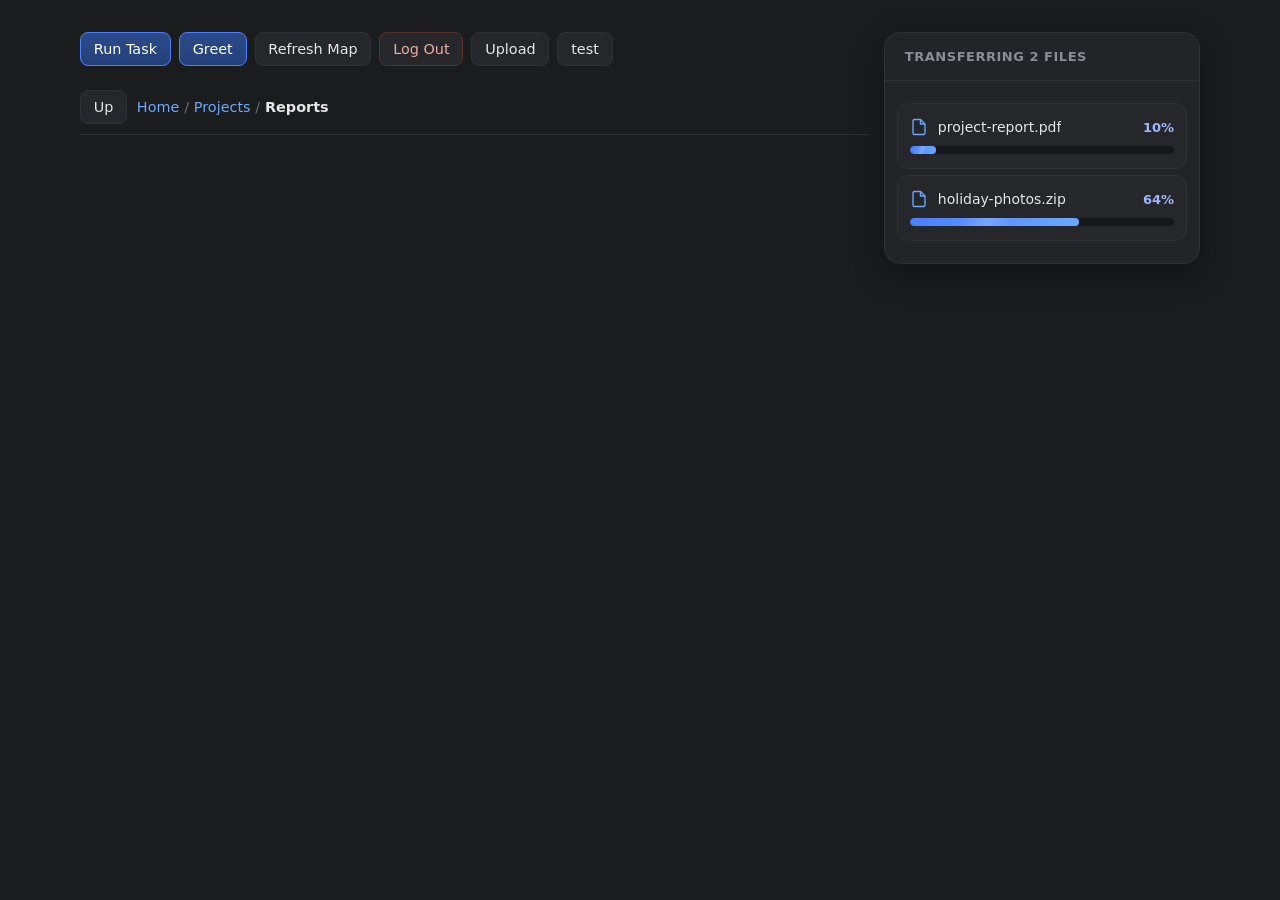
==== client/src-frontend/app.html @ 32faa7a7 "added gui and button allowing access to upload endpoint" ====
<!doctype html>
<html>
    <head>
        <title>My App</title>
        <link rel="stylesheet" href="style.css" />
    </head>
    <body>

    <section id="app-view">
      <div class="controls">
        <button id="run-btn">Run Task</button>
        <button id="greet-btn">Greet</button>
        <button id="refresh-btn">Refresh Map</button>
        <button id="logout-btn">Log Out</button>
        <button id="upload-btn">Upload</button>
        <button id="test-btn">test</button>
      </div>
      <div id="map-view">
        <div id="nav-bar">
          <button id="up-btn">Up</button>
          <div id="breadcrumb">
            <span class="crumb-link">Home</span>
            <span class="crumb-sep">/</span>
            <span class="crumb-link">Projects</span>
            <span class="crumb-sep">/</span>
            <span class="crumb-current">Reports</span>
          </div>
        </div>
        <div id="entry-list" class="entry-list"></div>
      </div>
      <pre id="output"></pre>
    </section>

    <section id="transfer-manager">
      <div class="transfer-header">Transferring 2 files</div>
      <div id="transfer-column">

        <div class="transfer-row">
          <div class="transfer-item">
            <span class="file-name">
              <svg class="file-icon" viewBox="0 0 24 24" fill="none" stroke="currentColor" stroke-width="1.8">
                <path d="M14 2H6a2 2 0 0 0-2 2v16a2 2 0 0 0 2 2h12a2 2 0 0 0 2-2V8z"/>
                <path d="M14 2v6h6"/>
              </svg>
              project-report.pdf
            </span>
            <span class="file-percent">10%</span>
          </div>
          <div class="transfer-progress-track">
            <div class="transfer-progress-bar" style="width: 10%;"></div>
          </div>
        </div>

        <div class="transfer-row">
          <div class="transfer-item">
            <span class="file-name">
              <svg class="file-icon" viewBox="0 0 24 24" fill="none" stroke="currentColor" stroke-width="1.8">
                <path d="M14 2H6a2 2 0 0 0-2 2v16a2 2 0 0 0 2 2h12a2 2 0 0 0 2-2V8z"/>
                <path d="M14 2v6h6"/>
              </svg>
              holiday-photos.zip
            </span>
            <span class="file-percent">64%</span>
          </div>
          <div class="transfer-progress-track">
            <div class="transfer-progress-bar" style="width: 64%;"></div>
          </div>
        </div>

      </div>
    </section>
        <script src="app.js"></script>
    </body>
</html>
---- client/src-frontend/style.css ----
:root {
    --bg: #1b1c1e;
    --panel: #232427;
    --panel-alt: #26272b;
    --panel-hover: #292a2e;
    --border: #303237;
    --border-hover: #3d4046;
    --text: #e6e6e8;
    --text-dim: #8a8d94;
    --text-faint: #6b6e75;
    --accent: #6aa8ff;
    --accent-dim: #4d7fff;
    --danger: #e05a52;
  }

  * {
    box-sizing: border-box;
  }

  body {
    background: var(--bg);
    display: flex;
    flex-direction: row;
    font-family: 'Segoe UI', system-ui, sans-serif;
    justify-content: center;
    margin: 2rem auto;
    padding: 0 1rem;
    gap: 15px;
    width: 90vw;
    color: var(--text);
  }

  #login-view {
    display: flex;
    flex-direction: column;
    gap: 0.5rem;
  }

  .error {
    color: var(--danger);
    min-height: 1.2rem;
    font-size: 0.9rem;
  }

  input, button {
    padding: 0.5rem 0.8rem;
    font-size: 0.9rem;
    border-radius: 8px;
    border: 1px solid var(--border);
    background: var(--panel-alt);
    color: var(--text);
    font-family: inherit;
    transition: border-color 0.2s ease, background 0.2s ease;
  }

  input::placeholder {
    color: var(--text-faint);
  }

  input:focus, button:focus-visible {
    outline: none;
    border-color: var(--accent-dim);
  }

  button {
    cursor: pointer;
    font-weight: 500;
  }

  button:hover {
    border-color: var(--border-hover);
    background: var(--panel-hover);
  }

  button:active {
    transform: scale(0.98);
  }

  button:disabled {
    opacity: 0.4;
    cursor: default;
  }

  button:disabled:hover {
    border-color: var(--border);
    background: var(--panel-alt);
  }

  #run-btn, #greet-btn {
    border-color: var(--accent-dim);
    background: linear-gradient(180deg, #2d4b8a, #23407a);
    color: #fff;
  }

  #run-btn:hover, #greet-btn:hover {
    border-color: var(--accent);
    background: linear-gradient(180deg, #35569c, #294883);
  }

  #logout-btn {
    border-color: #5a2f2c;
    color: #f0a9a4;
  }

  #logout-btn:hover {
    border-color: #7a3a35;
    background: #2e2523;
  }

  .controls {
    display: flex;
    gap: 0.5rem;
    margin-bottom: 1.5rem;
    flex-wrap: wrap;
  }

  #output {
    background: var(--panel-alt);
    border: 1px solid var(--border);
    padding: 0.9rem 1rem;
    border-radius: 10px;
    white-space: pre-wrap;
    word-break: break-word;
    min-height: 1rem;
    color: var(--danger);
    margin-top: 1rem;
    font-size: 0.85rem;
  }

  #output:empty {
    display: none;
  }

  #nav-bar {
    display: flex;
    align-items: center;
    gap: 0.6rem;
    margin-bottom: 0.8rem;
    padding-bottom: 0.6rem;
    border-bottom: 1px solid var(--border);
  }

  #up-btn:disabled {
    opacity: 0.4;
    cursor: default;
  }

  #breadcrumb {
    display: flex;
    align-items: center;
    gap: 0.3rem;
    font-size: 0.9rem;
    flex-wrap: wrap;
    overflow-wrap: anywhere;
  }

  .crumb-link {
    color: var(--accent);
    cursor: pointer;
  }

  .crumb-link:hover {
    text-decoration: underline;
  }

  .crumb-current {
    font-weight: 600;
    color: var(--text);
  }

  .crumb-sep {
    color: var(--text-faint);
  }

  .entry-list {
    display: flex;
    flex-direction: column;
    gap: 0.4rem;
  }

  .entry-card {
    display: flex;
    justify-content: space-between;
    align-items: center;
    border: 1px solid var(--border);
    border-radius: 10px;
    padding: 0.7rem 0.9rem;
    background: var(--panel-alt);
    transition: border-color 0.2s ease, background 0.2s ease;
  }

  .folder-row {
    cursor: pointer;
  }

  .folder-row:hover {
    background: var(--panel-hover);
    border-color: var(--accent-dim);
  }

  .entry-title {
    font-weight: 600;
    font-size: 0.95rem;
    color: var(--text);
    display: flex;
    align-items: center;
    gap: 0.5rem;
  }

  .entry-title::before {
    content: "";
    width: 8px;
    height: 8px;
    border-radius: 2px;
    background: var(--text-faint);
    flex-shrink: 0;
  }

  .folder-row .entry-title::before {
    background: var(--accent-dim);
  }

  .entry-meta {
    font-size: 0.8rem;
    color: var(--text-dim);
    margin-top: 0.2rem;
  }

  .empty {
    color: var(--text-faint);
    font-size: 0.85rem;
    font-style: italic;
    margin: 0;
  }

  #app-view {
    width: 100%;
  }

  #transfer-manager {
    background-color: var(--panel);
    width: 40%;
    max-width: 450px;
    border-radius: 16px;
    border: 1px solid var(--border);
    box-shadow: 0 10px 30px rgba(0,0,0,0.35);
    overflow: hidden;
  }

  #transfer-manager .transfer-header {
    padding: 16px 20px;
    font-size: 13px;
    font-weight: 600;
    letter-spacing: 0.04em;
    text-transform: uppercase;
    color: var(--text-dim);
    border-bottom: 1px solid var(--border);
  }

  #transfer-column {
    margin: 8px 0;
    padding: 8px 12px;
  }

  .transfer-row {
    display: flex;
    flex-direction: column;
    gap: 10px;
    padding: 14px 12px;
    margin: 6px 0;
    border-radius: 12px;
    border: 1px solid var(--border);
    background: var(--panel-alt);
    transition: border-color 0.2s ease, background 0.2s ease;
  }

  .transfer-row:hover {
    border-color: var(--border-hover);
    background: var(--panel-hover);
  }

  .transfer-item {
    display: flex;
    align-items: center;
    justify-content: space-between;
    font-size: 14px;
    color: var(--text);
  }

  .transfer-item .file-name {
    display: flex;
    align-items: center;
    gap: 10px;
    font-weight: 500;
    overflow: hidden;
    text-overflow: ellipsis;
    white-space: nowrap;
  }

  .transfer-item .file-icon {
    width: 18px;
    height: 18px;
    flex-shrink: 0;
    color: var(--accent);
  }

  .transfer-item .file-percent {
    font-variant-numeric: tabular-nums;
    font-weight: 600;
    color: #9fb6ff;
    font-size: 13px;
  }

  .transfer-progress-track {
    position: relative;
    width: 100%;
    height: 8px;
    border-radius: 999px;
    background: #16171a;
    overflow: hidden;
  }

  .transfer-progress-bar {
    position: relative;
    height: 100%;
    border-radius: 999px;
    background: linear-gradient(90deg, var(--accent-dim), var(--accent));
    transition: width 0.4s ease;
  }

  .transfer-progress-bar::after {
    content: "";
    position: absolute;
    inset: 0;
    background: linear-gradient(
      110deg,
      transparent 30%,
      rgba(255,255,255,0.18) 45%,
      transparent 60%
    );
    animation: shimmer 1.8s infinite;
  }

  @keyframes shimmer {
    0%   { transform: translateX(-100%); }
    100% { transform: translateX(120%); }
  }
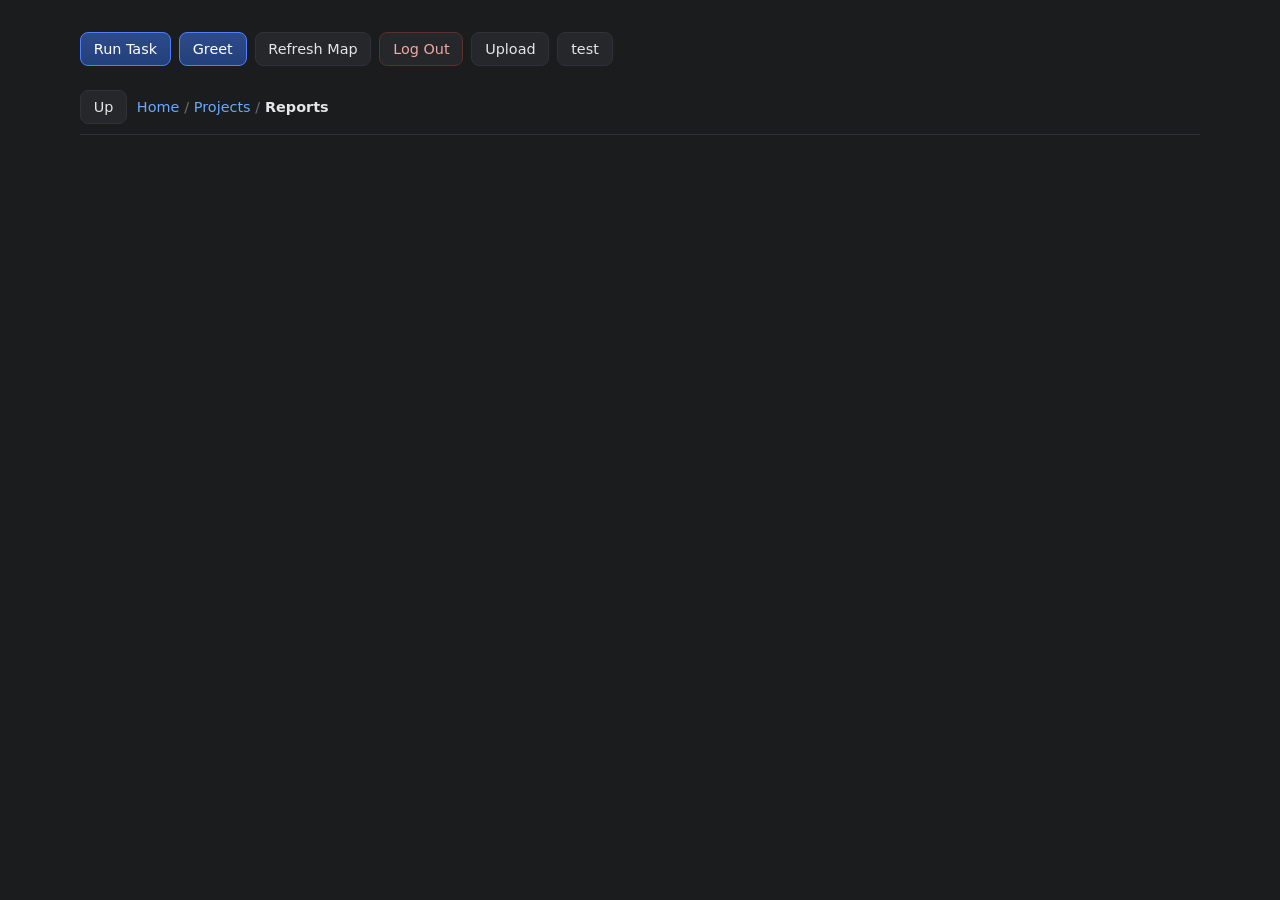
==== commit 3aa750e0: "added delete buton connected to endpoint for each file" ====
--- a/client/src-frontend/app.html
+++ b/client/src-frontend/app.html
@@ -31,42 +31,9 @@
       <pre id="output"></pre>
     </section>
 
-    <section id="transfer-manager">
-      <div class="transfer-header">Transferring 2 files</div>
+    <section id="transfer-manager" style="display: none;">
+      <div class="transfer-header">Transfers</div>
       <div id="transfer-column">
-
-        <div class="transfer-row">
-          <div class="transfer-item">
-            <span class="file-name">
-              <svg class="file-icon" viewBox="0 0 24 24" fill="none" stroke="currentColor" stroke-width="1.8">
-                <path d="M14 2H6a2 2 0 0 0-2 2v16a2 2 0 0 0 2 2h12a2 2 0 0 0 2-2V8z"/>
-                <path d="M14 2v6h6"/>
-              </svg>
-              project-report.pdf
-            </span>
-            <span class="file-percent">10%</span>
-          </div>
-          <div class="transfer-progress-track">
-            <div class="transfer-progress-bar" style="width: 10%;"></div>
-          </div>
-        </div>
-
-        <div class="transfer-row">
-          <div class="transfer-item">
-            <span class="file-name">
-              <svg class="file-icon" viewBox="0 0 24 24" fill="none" stroke="currentColor" stroke-width="1.8">
-                <path d="M14 2H6a2 2 0 0 0-2 2v16a2 2 0 0 0 2 2h12a2 2 0 0 0 2-2V8z"/>
-                <path d="M14 2v6h6"/>
-              </svg>
-              holiday-photos.zip
-            </span>
-            <span class="file-percent">64%</span>
-          </div>
-          <div class="transfer-progress-track">
-            <div class="transfer-progress-bar" style="width: 64%;"></div>
-          </div>
-        </div>
-
       </div>
     </section>
         <script src="app.js"></script>
--- a/client/src-frontend/style.css
+++ b/client/src-frontend/style.css
@@ -1,347 +1,352 @@
-  :root {
-    --bg: #1b1c1e;
-    --panel: #232427;
-    --panel-alt: #26272b;
-    --panel-hover: #292a2e;
-    --border: #303237;
-    --border-hover: #3d4046;
-    --text: #e6e6e8;
-    --text-dim: #8a8d94;
-    --text-faint: #6b6e75;
-    --accent: #6aa8ff;
-    --accent-dim: #4d7fff;
-    --danger: #e05a52;
-  }
-
-  * {
-    box-sizing: border-box;
-  }
-
-  body {
-    background: var(--bg);
-    display: flex;
-    flex-direction: row;
-    font-family: 'Segoe UI', system-ui, sans-serif;
-    justify-content: center;
-    margin: 2rem auto;
-    padding: 0 1rem;
-    gap: 15px;
-    width: 90vw;
-    color: var(--text);
-  }
-
-  #login-view {
-    display: flex;
-    flex-direction: column;
-    gap: 0.5rem;
-  }
-
-  .error {
-    color: var(--danger);
-    min-height: 1.2rem;
-    font-size: 0.9rem;
-  }
-
-  input, button {
-    padding: 0.5rem 0.8rem;
-    font-size: 0.9rem;
-    border-radius: 8px;
-    border: 1px solid var(--border);
-    background: var(--panel-alt);
-    color: var(--text);
-    font-family: inherit;
-    transition: border-color 0.2s ease, background 0.2s ease;
-  }
-
-  input::placeholder {
-    color: var(--text-faint);
-  }
-
-  input:focus, button:focus-visible {
-    outline: none;
-    border-color: var(--accent-dim);
-  }
-
-  button {
-    cursor: pointer;
-    font-weight: 500;
-  }
-
-  button:hover {
-    border-color: var(--border-hover);
-    background: var(--panel-hover);
-  }
-
-  button:active {
-    transform: scale(0.98);
-  }
-
-  button:disabled {
-    opacity: 0.4;
-    cursor: default;
-  }
-
-  button:disabled:hover {
-    border-color: var(--border);
-    background: var(--panel-alt);
-  }
-
-  #run-btn, #greet-btn {
-    border-color: var(--accent-dim);
-    background: linear-gradient(180deg, #2d4b8a, #23407a);
-    color: #fff;
-  }
-
-  #run-btn:hover, #greet-btn:hover {
-    border-color: var(--accent);
-    background: linear-gradient(180deg, #35569c, #294883);
-  }
-
-  #logout-btn {
-    border-color: #5a2f2c;
-    color: #f0a9a4;
-  }
-
-  #logout-btn:hover {
-    border-color: #7a3a35;
-    background: #2e2523;
-  }
-
-  .controls {
-    display: flex;
-    gap: 0.5rem;
-    margin-bottom: 1.5rem;
-    flex-wrap: wrap;
-  }
-
-  #output {
-    background: var(--panel-alt);
-    border: 1px solid var(--border);
-    padding: 0.9rem 1rem;
-    border-radius: 10px;
-    white-space: pre-wrap;
-    word-break: break-word;
-    min-height: 1rem;
-    color: var(--danger);
-    margin-top: 1rem;
-    font-size: 0.85rem;
-  }
-
-  #output:empty {
-    display: none;
-  }
-
-  #nav-bar {
-    display: flex;
-    align-items: center;
-    gap: 0.6rem;
-    margin-bottom: 0.8rem;
-    padding-bottom: 0.6rem;
-    border-bottom: 1px solid var(--border);
-  }
-
-  #up-btn:disabled {
-    opacity: 0.4;
-    cursor: default;
-  }
-
-  #breadcrumb {
-    display: flex;
-    align-items: center;
-    gap: 0.3rem;
-    font-size: 0.9rem;
-    flex-wrap: wrap;
-    overflow-wrap: anywhere;
-  }
-
-  .crumb-link {
-    color: var(--accent);
-    cursor: pointer;
-  }
-
-  .crumb-link:hover {
-    text-decoration: underline;
-  }
-
-  .crumb-current {
-    font-weight: 600;
-    color: var(--text);
-  }
-
-  .crumb-sep {
-    color: var(--text-faint);
-  }
-
-  .entry-list {
-    display: flex;
-    flex-direction: column;
-    gap: 0.4rem;
-  }
-
-  .entry-card {
-    display: flex;
-    justify-content: space-between;
-    align-items: center;
-    border: 1px solid var(--border);
-    border-radius: 10px;
-    padding: 0.7rem 0.9rem;
-    background: var(--panel-alt);
-    transition: border-color 0.2s ease, background 0.2s ease;
-  }
-
-  .folder-row {
-    cursor: pointer;
-  }
-
-  .folder-row:hover {
-    background: var(--panel-hover);
-    border-color: var(--accent-dim);
-  }
-
-  .entry-title {
-    font-weight: 600;
-    font-size: 0.95rem;
-    color: var(--text);
-    display: flex;
-    align-items: center;
-    gap: 0.5rem;
-  }
-
-  .entry-title::before {
-    content: "";
-    width: 8px;
-    height: 8px;
-    border-radius: 2px;
-    background: var(--text-faint);
-    flex-shrink: 0;
-  }
-
-  .folder-row .entry-title::before {
-    background: var(--accent-dim);
-  }
-
-  .entry-meta {
-    font-size: 0.8rem;
-    color: var(--text-dim);
-    margin-top: 0.2rem;
-  }
-
-  .empty {
-    color: var(--text-faint);
-    font-size: 0.85rem;
-    font-style: italic;
-    margin: 0;
-  }
-
-  #app-view {
-    width: 100%;
-  }
-
-  #transfer-manager {
-    background-color: var(--panel);
-    width: 40%;
-    max-width: 450px;
-    border-radius: 16px;
-    border: 1px solid var(--border);
-    box-shadow: 0 10px 30px rgba(0,0,0,0.35);
-    overflow: hidden;
-  }
-
-  #transfer-manager .transfer-header {
-    padding: 16px 20px;
-    font-size: 13px;
-    font-weight: 600;
-    letter-spacing: 0.04em;
-    text-transform: uppercase;
-    color: var(--text-dim);
-    border-bottom: 1px solid var(--border);
-  }
-
-  #transfer-column {
-    margin: 8px 0;
-    padding: 8px 12px;
-  }
-
-  .transfer-row {
-    display: flex;
-    flex-direction: column;
-    gap: 10px;
-    padding: 14px 12px;
-    margin: 6px 0;
-    border-radius: 12px;
-    border: 1px solid var(--border);
-    background: var(--panel-alt);
-    transition: border-color 0.2s ease, background 0.2s ease;
-  }
-
-  .transfer-row:hover {
-    border-color: var(--border-hover);
-    background: var(--panel-hover);
-  }
-
-  .transfer-item {
-    display: flex;
-    align-items: center;
-    justify-content: space-between;
-    font-size: 14px;
-    color: var(--text);
-  }
-
-  .transfer-item .file-name {
-    display: flex;
-    align-items: center;
-    gap: 10px;
-    font-weight: 500;
-    overflow: hidden;
-    text-overflow: ellipsis;
-    white-space: nowrap;
-  }
-
-  .transfer-item .file-icon {
-    width: 18px;
-    height: 18px;
-    flex-shrink: 0;
-    color: var(--accent);
-  }
-
-  .transfer-item .file-percent {
-    font-variant-numeric: tabular-nums;
-    font-weight: 600;
-    color: #9fb6ff;
-    font-size: 13px;
-  }
-
-  .transfer-progress-track {
-    position: relative;
-    width: 100%;
-    height: 8px;
-    border-radius: 999px;
-    background: #16171a;
-    overflow: hidden;
-  }
-
-  .transfer-progress-bar {
-    position: relative;
-    height: 100%;
-    border-radius: 999px;
-    background: linear-gradient(90deg, var(--accent-dim), var(--accent));
-    transition: width 0.4s ease;
-  }
-
-  .transfer-progress-bar::after {
-    content: "";
-    position: absolute;
-    inset: 0;
-    background: linear-gradient(
-      110deg,
-      transparent 30%,
-      rgba(255,255,255,0.18) 45%,
-      transparent 60%
-    );
-    animation: shimmer 1.8s infinite;
-  }
-
-  @keyframes shimmer {
-    0%   { transform: translateX(-100%); }
-    100% { transform: translateX(120%); }
-  }
+:root {
+--bg: #1b1c1e;
+--panel: #232427;
+--panel-alt: #26272b;
+--panel-hover: #292a2e;
+--border: #303237;
+--border-hover: #3d4046;
+--text: #e6e6e8;
+--text-dim: #8a8d94;
+--text-faint: #6b6e75;
+--accent: #6aa8ff;
+--accent-dim: #4d7fff;
+--danger: #e05a52;
+}
+
+* {
+box-sizing: border-box;
+}
+
+body {
+background: var(--bg);
+display: flex;
+flex-direction: row;
+font-family: 'Segoe UI', system-ui, sans-serif;
+justify-content: center;
+margin: 2rem auto;
+padding: 0 1rem;
+gap: 15px;
+width: 90vw;
+color: var(--text);
+}
+
+#login-view {
+display: flex;
+flex-direction: column;
+gap: 0.5rem;
+}
+
+.error {
+color: var(--danger);
+min-height: 1.2rem;
+font-size: 0.9rem;
+}
+
+input, button {
+padding: 0.5rem 0.8rem;
+font-size: 0.9rem;
+border-radius: 8px;
+border: 1px solid var(--border);
+background: var(--panel-alt);
+color: var(--text);
+font-family: inherit;
+transition: border-color 0.2s ease, background 0.2s ease;
+}
+
+input::placeholder {
+color: var(--text-faint);
+}
+
+input:focus, button:focus-visible {
+outline: none;
+border-color: var(--accent-dim);
+}
+
+button {
+cursor: pointer;
+font-weight: 500;
+}
+
+button:hover {
+border-color: var(--border-hover);
+background: var(--panel-hover);
+}
+
+button:active {
+transform: scale(0.98);
+}
+
+button:disabled {
+opacity: 0.4;
+cursor: default;
+}
+
+button:disabled:hover {
+border-color: var(--border);
+background: var(--panel-alt);
+}
+
+#run-btn, #greet-btn {
+border-color: var(--accent-dim);
+background: linear-gradient(180deg, #2d4b8a, #23407a);
+color: #fff;
+}
+
+#run-btn:hover, #greet-btn:hover {
+border-color: var(--accent);
+background: linear-gradient(180deg, #35569c, #294883);
+}
+
+#logout-btn {
+border-color: #5a2f2c;
+color: #f0a9a4;
+}
+
+#logout-btn:hover {
+border-color: #7a3a35;
+background: #2e2523;
+}
+
+.controls {
+display: flex;
+gap: 0.5rem;
+margin-bottom: 1.5rem;
+flex-wrap: wrap;
+}
+
+#output {
+background: var(--panel-alt);
+border: 1px solid var(--border);
+padding: 0.9rem 1rem;
+border-radius: 10px;
+white-space: pre-wrap;
+word-break: break-word;
+min-height: 1rem;
+color: var(--danger);
+margin-top: 1rem;
+font-size: 0.85rem;
+}
+
+#output:empty {
+display: none;
+}
+
+#nav-bar {
+display: flex;
+align-items: center;
+gap: 0.6rem;
+margin-bottom: 0.8rem;
+padding-bottom: 0.6rem;
+border-bottom: 1px solid var(--border);
+}
+
+#up-btn:disabled {
+opacity: 0.4;
+cursor: default;
+}
+
+#breadcrumb {
+display: flex;
+align-items: center;
+gap: 0.3rem;
+font-size: 0.9rem;
+flex-wrap: wrap;
+overflow-wrap: anywhere;
+}
+
+.crumb-link {
+color: var(--accent);
+cursor: pointer;
+}
+
+.crumb-link:hover {
+text-decoration: underline;
+}
+
+.crumb-current {
+font-weight: 600;
+color: var(--text);
+}
+
+.crumb-sep {
+color: var(--text-faint);
+}
+
+.entry-list {
+display: flex;
+flex-direction: column;
+gap: 0.4rem;
+}
+
+.entry-card {
+display: flex;
+justify-content: space-between;
+align-items: center;
+border: 1px solid var(--border);
+border-radius: 10px;
+padding: 0.7rem 0.9rem;
+background: var(--panel-alt);
+transition: border-color 0.2s ease, background 0.2s ease;
+}
+
+.folder-row {
+cursor: pointer;
+}
+
+.folder-row:hover {
+background: var(--panel-hover);
+border-color: var(--accent-dim);
+}
+
+.entry-title {
+font-weight: 600;
+font-size: 0.95rem;
+color: var(--text);
+display: flex;
+align-items: center;
+gap: 0.5rem;
+}
+
+.entry-title::before {
+content: "";
+width: 8px;
+height: 8px;
+border-radius: 2px;
+background: var(--text-faint);
+flex-shrink: 0;
+}
+
+.folder-row .entry-title::before {
+background: var(--accent-dim);
+}
+
+.entry-meta {
+font-size: 0.8rem;
+color: var(--text-dim);
+margin-top: 0.2rem;
+}
+
+.empty {
+color: var(--text-faint);
+font-size: 0.85rem;
+font-style: italic;
+margin: 0;
+}
+
+#app-view {
+width: 100%;
+}
+
+#transfer-manager {
+background-color: var(--panel);
+width: 40%;
+max-width: 450px;
+border-radius: 16px;
+border: 1px solid var(--border);
+box-shadow: 0 10px 30px rgba(0,0,0,0.35);
+overflow: hidden;
+}
+
+#transfer-manager .transfer-header {
+padding: 16px 20px;
+font-size: 13px;
+font-weight: 600;
+letter-spacing: 0.04em;
+text-transform: uppercase;
+color: var(--text-dim);
+border-bottom: 1px solid var(--border);
+}
+
+#transfer-column {
+margin: 8px 0;
+padding: 8px 12px;
+}
+
+.transfer-row {
+display: flex;
+flex-direction: column;
+gap: 10px;
+padding: 14px 12px;
+margin: 6px 0;
+border-radius: 12px;
+border: 1px solid var(--border);
+background: var(--panel-alt);
+transition: border-color 0.2s ease, background 0.2s ease;
+}
+
+.transfer-row:hover {
+border-color: var(--border-hover);
+background: var(--panel-hover);
+}
+
+.transfer-item {
+display: flex;
+align-items: center;
+justify-content: space-between;
+font-size: 14px;
+color: var(--text);
+}
+
+.transfer-item .file-name {
+display: flex;
+align-items: center;
+gap: 10px;
+font-weight: 500;
+overflow: hidden;
+text-overflow: ellipsis;
+white-space: nowrap;
+}
+
+.transfer-item .file-icon {
+width: 18px;
+height: 18px;
+flex-shrink: 0;
+color: var(--accent);
+}
+
+.transfer-item .file-percent {
+font-variant-numeric: tabular-nums;
+font-weight: 600;
+color: #9fb6ff;
+font-size: 13px;
+}
+
+.transfer-progress-track {
+position: relative;
+width: 100%;
+height: 8px;
+border-radius: 999px;
+background: #16171a;
+overflow: hidden;
+}
+
+.transfer-progress-bar {
+position: relative;
+height: 100%;
+border-radius: 999px;
+background: linear-gradient(90deg, var(--accent-dim), var(--accent));
+transition: width 0.4s ease;
+}
+
+.transfer-progress-bar::after {
+content: "";
+position: absolute;
+inset: 0;
+background: linear-gradient(
+    110deg,
+    transparent 30%,
+    rgba(255,255,255,0.18) 45%,
+    transparent 60%
+);
+animation: shimmer 1.8s infinite;
+}
+
+@keyframes shimmer {
+0%   { transform: translateX(-100%); }
+100% { transform: translateX(120%); }
+}
+
+.delete-btn {
+    margin: -0.5rem;
+    padding: 0.5rem;
+}
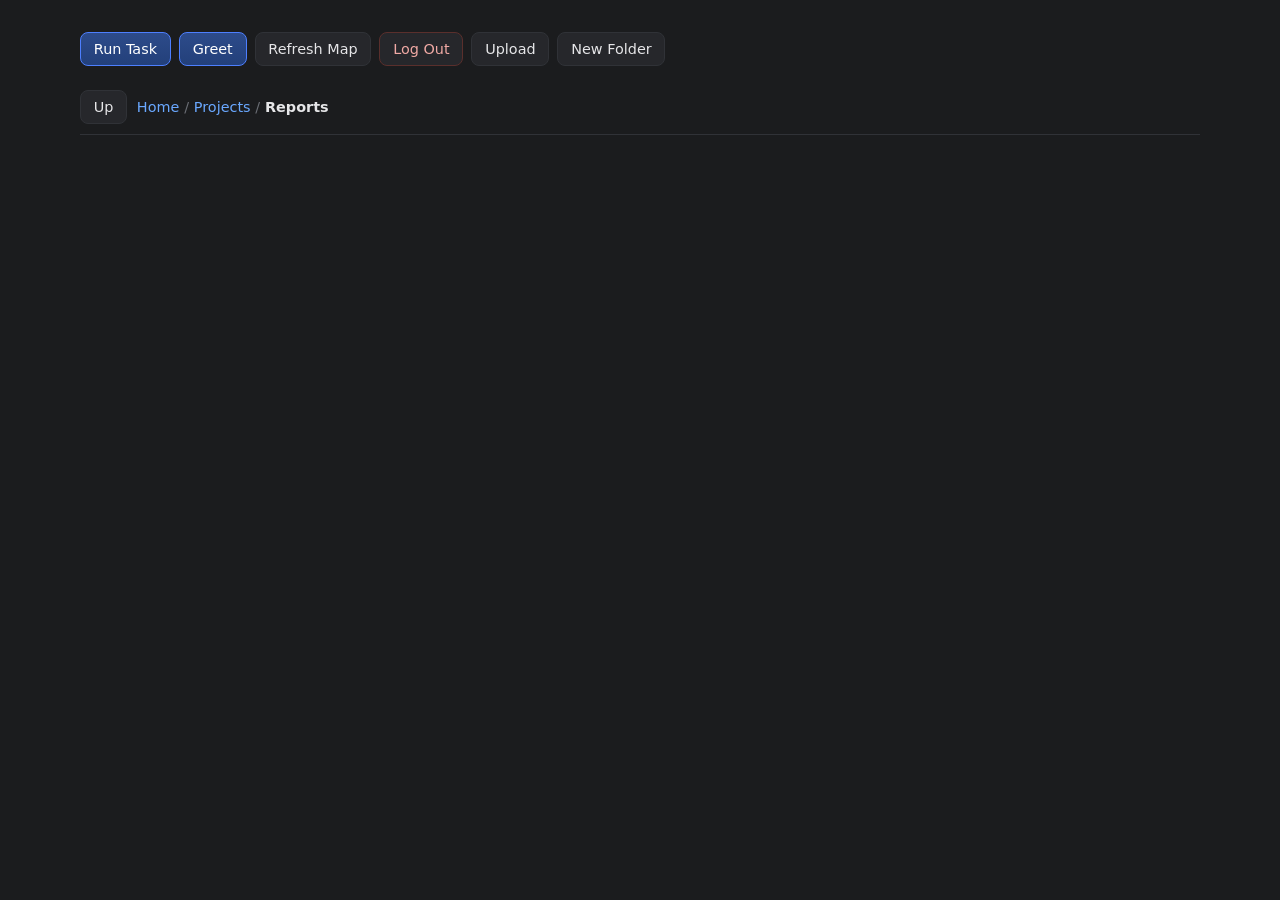
==== commit bf6f6fba: "added create_folder endpoint and gui implementation and reinit gui implementation" ====
--- a/client/src-frontend/app.html
+++ b/client/src-frontend/app.html
@@ -13,7 +13,7 @@
         <button id="refresh-btn">Refresh Map</button>
         <button id="logout-btn">Log Out</button>
         <button id="upload-btn">Upload</button>
-        <button id="test-btn">test</button>
+        <button id="new-folder-btn">New Folder</button>
       </div>
       <div id="map-view">
         <div id="nav-bar">
--- a/client/src-frontend/style.css
+++ b/client/src-frontend/style.css
@@ -350,3 +350,66 @@
     margin: -0.5rem;
     padding: 0.5rem;
 }
+
+.transfer-row.transfer-error {
+    border-color: var(--danger);
+    background: rgba(224, 90, 82, 0.08);
+}
+
+.transfer-row.transfer-error .transfer-progress-bar {
+    background: var(--danger);
+    animation: none;
+}
+
+.transfer-row.transfer-error .transfer-progress-bar::after {
+    display: none;
+}
+
+.transfer-row.transfer-success .transfer-progress-bar {
+    animation: none;
+}
+
+.transfer-error-msg {
+    font-size: 12px;
+    color: var(--danger);
+}
+
+.retry-btn {
+    align-self: flex-start;
+    padding: 0.4rem 0.8rem;
+    font-size: 12px;
+    border-color: var(--danger);
+    color: #f0a9a4;
+}
+
+.retry-btn:hover {
+    background: #2e2523;
+    border-color: #7a3a35;
+}
+
+.new-folder-row {
+    padding: 0.5rem 0.9rem;
+}
+
+.new-folder-input {
+    width: 100%;
+    background: transparent;
+    border: none;
+    border-bottom: 1px solid var(--accent-dim);
+    border-radius: 0;
+    padding: 0.2rem 0;
+    font-size: 0.95rem;
+    font-weight: 600;
+    color: var(--text);
+}
+
+.new-folder-input:focus {
+    outline: none;
+}
+
+.new-folder-error {
+    color: var(--danger);
+    font-size: 0.78rem;
+    margin-top: 0.2rem;
+    min-height: 1rem;
+}
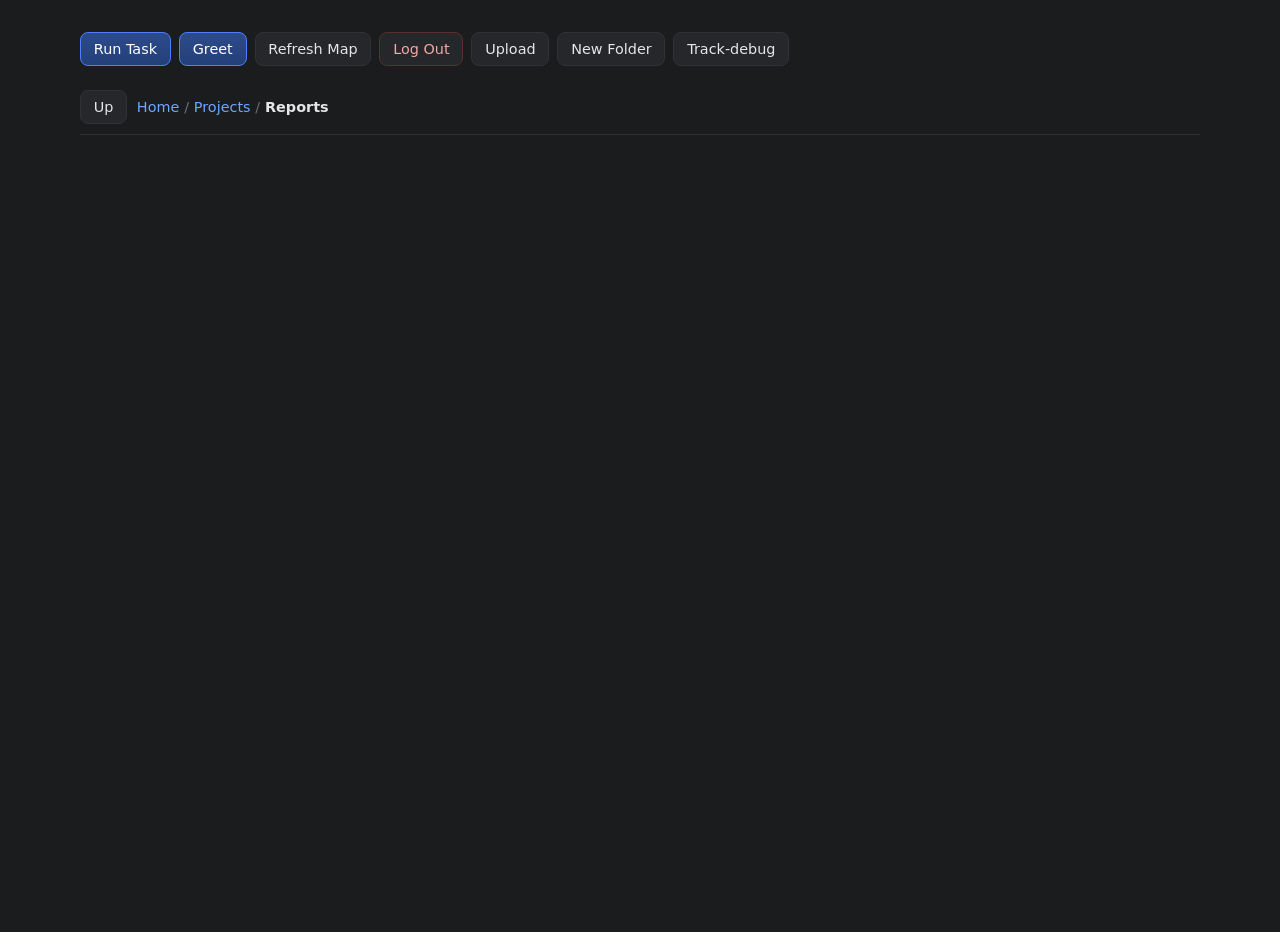
==== commit f436f222: "added map tracker endpoint, not implemented in ui. Only one upload and one download active at a time" ====
--- a/client/src-frontend/app.html
+++ b/client/src-frontend/app.html
@@ -14,6 +14,7 @@
         <button id="logout-btn">Log Out</button>
         <button id="upload-btn">Upload</button>
         <button id="new-folder-btn">New Folder</button>
+        <button id="tracker-btn">Track-debug</button>
       </div>
       <div id="map-view">
         <div id="nav-bar">
--- a/client/src-frontend/style.css
+++ b/client/src-frontend/style.css
@@ -1,349 +1,386 @@
 :root {
---bg: #1b1c1e;
---panel: #232427;
---panel-alt: #26272b;
---panel-hover: #292a2e;
---border: #303237;
---border-hover: #3d4046;
---text: #e6e6e8;
---text-dim: #8a8d94;
---text-faint: #6b6e75;
---accent: #6aa8ff;
---accent-dim: #4d7fff;
---danger: #e05a52;
+    --bg: #1b1c1e;
+    --panel: #232427;
+    --panel-alt: #26272b;
+    --panel-hover: #292a2e;
+    --border: #303237;
+    --border-hover: #3d4046;
+    --text: #e6e6e8;
+    --text-dim: #8a8d94;
+    --text-faint: #6b6e75;
+    --accent: #6aa8ff;
+    --accent-dim: #4d7fff;
+    --danger: #e05a52;
 }
 
 * {
-box-sizing: border-box;
+    box-sizing: border-box;
+}
+
+html {
+    overflow: hidden;
+    height: 100%;
 }
 
 body {
-background: var(--bg);
-display: flex;
-flex-direction: row;
-font-family: 'Segoe UI', system-ui, sans-serif;
-justify-content: center;
-margin: 2rem auto;
-padding: 0 1rem;
-gap: 15px;
-width: 90vw;
-color: var(--text);
+    background: var(--bg);
+    display: flex;
+    flex-direction: row;
+    font-family: "Segoe UI", system-ui, sans-serif;
+    justify-content: center;
+    margin: 2rem auto;
+    padding: 0px 1rem;
+    gap: 15px;
+    width: 90vw;
+    color: var(--text);
+    height: 100%;
+    overflow: hidden;
 }
 
 #login-view {
-display: flex;
-flex-direction: column;
-gap: 0.5rem;
+    display: flex;
+    flex-direction: column;
+    gap: 0.5rem;
 }
 
 .error {
-color: var(--danger);
-min-height: 1.2rem;
-font-size: 0.9rem;
+    color: var(--danger);
+    min-height: 1.2rem;
+    font-size: 0.9rem;
 }
 
 input, button {
-padding: 0.5rem 0.8rem;
-font-size: 0.9rem;
-border-radius: 8px;
-border: 1px solid var(--border);
-background: var(--panel-alt);
-color: var(--text);
-font-family: inherit;
-transition: border-color 0.2s ease, background 0.2s ease;
+    padding: 0.5rem 0.8rem;
+    font-size: 0.9rem;
+    border-radius: 8px;
+    border: 1px solid var(--border);
+    background: var(--panel-alt);
+    color: var(--text);
+    font-family: inherit;
+    transition: border-color 0.2s, background 0.2s;
 }
 
 input::placeholder {
-color: var(--text-faint);
+    color: var(--text-faint);
 }
 
 input:focus, button:focus-visible {
-outline: none;
-border-color: var(--accent-dim);
+    outline: medium;
+    border-color: var(--accent-dim);
 }
 
 button {
-cursor: pointer;
-font-weight: 500;
+    cursor: pointer;
+    font-weight: 500;
 }
 
 button:hover {
-border-color: var(--border-hover);
-background: var(--panel-hover);
+    border-color: var(--border-hover);
+    background: var(--panel-hover);
 }
 
 button:active {
-transform: scale(0.98);
+    transform: scale(0.98);
 }
 
 button:disabled {
-opacity: 0.4;
-cursor: default;
+    opacity: 0.4;
+    cursor: default;
 }
 
 button:disabled:hover {
-border-color: var(--border);
-background: var(--panel-alt);
+    border-color: var(--border);
+    background: var(--panel-alt);
 }
 
 #run-btn, #greet-btn {
-border-color: var(--accent-dim);
-background: linear-gradient(180deg, #2d4b8a, #23407a);
-color: #fff;
+    border-color: var(--accent-dim);
+    background: linear-gradient(rgb(45, 75, 138), rgb(35, 64, 122));
+    color: rgb(255, 255, 255);
 }
 
 #run-btn:hover, #greet-btn:hover {
-border-color: var(--accent);
-background: linear-gradient(180deg, #35569c, #294883);
+    border-color: var(--accent);
+    background: linear-gradient(rgb(53, 86, 156), rgb(41, 72, 131));
 }
 
 #logout-btn {
-border-color: #5a2f2c;
-color: #f0a9a4;
+    border-color: rgb(90, 47, 44);
+    color: rgb(240, 169, 164);
 }
 
 #logout-btn:hover {
-border-color: #7a3a35;
-background: #2e2523;
+    border-color: rgb(122, 58, 53);
+    background: rgb(46, 37, 35);
 }
 
 .controls {
-display: flex;
-gap: 0.5rem;
-margin-bottom: 1.5rem;
-flex-wrap: wrap;
+    display: flex;
+    gap: 0.5rem;
+    margin-bottom: 1.5rem;
+    flex-wrap: wrap;
 }
 
 #output {
-background: var(--panel-alt);
-border: 1px solid var(--border);
-padding: 0.9rem 1rem;
-border-radius: 10px;
-white-space: pre-wrap;
-word-break: break-word;
-min-height: 1rem;
-color: var(--danger);
-margin-top: 1rem;
-font-size: 0.85rem;
+    background: var(--panel-alt);
+    border: 1px solid var(--border);
+    padding: 0.9rem 1rem;
+    border-radius: 10px;
+    white-space: pre-wrap;
+    word-break: break-word;
+    min-height: 1rem;
+    color: var(--danger);
+    margin-top: 1rem;
+    font-size: 0.85rem;
 }
 
 #output:empty {
-display: none;
+    display: none;
 }
 
 #nav-bar {
-display: flex;
-align-items: center;
-gap: 0.6rem;
-margin-bottom: 0.8rem;
-padding-bottom: 0.6rem;
-border-bottom: 1px solid var(--border);
+    display: flex;
+    align-items: center;
+    overflow: hidden;
+    gap: 0.6rem;
+    margin-bottom: 0.8rem;
+    padding-bottom: 0.6rem;
+    border-bottom: 1px solid var(--border);
 }
 
 #up-btn:disabled {
-opacity: 0.4;
-cursor: default;
+    opacity: 0.4;
+    cursor: default;
 }
 
 #breadcrumb {
-display: flex;
-align-items: center;
-gap: 0.3rem;
-font-size: 0.9rem;
-flex-wrap: wrap;
-overflow-wrap: anywhere;
+    display: flex;
+    align-items: center;
+    gap: 0.3rem;
+    font-size: 0.9rem;
+    flex-wrap: wrap;
+    overflow-wrap: anywhere;
 }
 
 .crumb-link {
-color: var(--accent);
-cursor: pointer;
+    color: var(--accent);
+    cursor: pointer;
 }
 
 .crumb-link:hover {
-text-decoration: underline;
+    text-decoration: underline;
 }
 
 .crumb-current {
-font-weight: 600;
-color: var(--text);
+    font-weight: 600;
+    color: var(--text);
 }
 
 .crumb-sep {
-color: var(--text-faint);
+    color: var(--text-faint);
+}
+
+#map-view {
+    height: 100%;
+    display: flex;
+    flex-direction: column;
+    min-height: 0; /* only needed if #map-view is itself a flex child */
 }
 
 .entry-list {
-display: flex;
-flex-direction: column;
-gap: 0.4rem;
+    display: flex;
+    flex-direction: column;
+    flex: 1;
+    min-height: 0;
+    gap: 0.4rem;
+    padding-bottom: 5rem;
+    overflow-x: hidden;
+    overflow-y: auto;
+
 }
 
 .entry-card {
-display: flex;
-justify-content: space-between;
-align-items: center;
-border: 1px solid var(--border);
-border-radius: 10px;
-padding: 0.7rem 0.9rem;
-background: var(--panel-alt);
-transition: border-color 0.2s ease, background 0.2s ease;
+    display: flex;
+    justify-content: space-between;
+    align-items: center;
+    border: 1px solid var(--border);
+    border-radius: 10px;
+    padding: 0.7rem 0.9rem;
+    background: var(--panel-alt);
+    transition: border-color 0.2s, background 0.2s;
 }
 
 .folder-row {
-cursor: pointer;
+    cursor: pointer;
 }
 
 .folder-row:hover {
-background: var(--panel-hover);
-border-color: var(--accent-dim);
+    background: var(--panel-hover);
+    border-color: var(--accent-dim);
 }
 
 .entry-title {
-font-weight: 600;
-font-size: 0.95rem;
-color: var(--text);
-display: flex;
-align-items: center;
-gap: 0.5rem;
+    font-weight: 600;
+    font-size: 0.95rem;
+    color: var(--text);
+    display: flex;
+    align-items: center;
+    gap: 0.5rem;
 }
 
 .entry-title::before {
-content: "";
-width: 8px;
-height: 8px;
-border-radius: 2px;
-background: var(--text-faint);
-flex-shrink: 0;
+    content: "";
+    width: 8px;
+    height: 8px;
+    border-radius: 2px;
+    background: var(--text-faint);
+    flex-shrink: 0;
 }
 
 .folder-row .entry-title::before {
-background: var(--accent-dim);
+    background: var(--accent-dim);
 }
 
 .entry-meta {
-font-size: 0.8rem;
-color: var(--text-dim);
-margin-top: 0.2rem;
+    font-size: 0.8rem;
+    color: var(--text-dim);
+    margin-top: 0.2rem;
 }
 
 .empty {
-color: var(--text-faint);
-font-size: 0.85rem;
-font-style: italic;
-margin: 0;
+    color: var(--text-faint);
+    font-size: 0.85rem;
+    font-style: italic;
+    margin: 0px;
 }
 
 #app-view {
-width: 100%;
+    width: 100%;
+    height: 90vh;
+    overflow: hidden;
 }
 
 #transfer-manager {
-background-color: var(--panel);
-width: 40%;
-max-width: 450px;
-border-radius: 16px;
-border: 1px solid var(--border);
-box-shadow: 0 10px 30px rgba(0,0,0,0.35);
-overflow: hidden;
+    background-color: var(--panel);
+    width: 40%;
+    max-width: 450px;
+    height: 90%;
+    min-height: 0px;
+    border-radius: 16px;
+    border: 1px solid var(--border);
+    box-shadow: rgba(0, 0, 0, 0.35) 0px 10px 30px;
+    overflow-x: hidden;
+    overflow-y: auto;
+    display: flex;
+    flex-direction: column;
+
 }
 
 #transfer-manager .transfer-header {
-padding: 16px 20px;
-font-size: 13px;
-font-weight: 600;
-letter-spacing: 0.04em;
-text-transform: uppercase;
-color: var(--text-dim);
-border-bottom: 1px solid var(--border);
+    padding: 16px 20px;
+    font-size: 13px;
+    font-weight: 600;
+    letter-spacing: 0.04em;
+    text-transform: uppercase;
+    color: var(--text-dim);
+    border-bottom: 1px solid var(--border);
 }
 
 #transfer-column {
-margin: 8px 0;
-padding: 8px 12px;
+    margin: 8px 0px;
+    padding: 8px 12px;
+    overflow: auto;
+    min-height: 0px;
+    height: 100%;
+    flex-direction: 1;
+    display: flex;
+    flex-direction: column;
+    padding-bottom: 3rem;
+
 }
 
 .transfer-row {
-display: flex;
-flex-direction: column;
-gap: 10px;
-padding: 14px 12px;
-margin: 6px 0;
-border-radius: 12px;
-border: 1px solid var(--border);
-background: var(--panel-alt);
-transition: border-color 0.2s ease, background 0.2s ease;
+    display: flex;
+    flex-direction: column;
+    gap: 10px;
+    padding: 14px 12px;
+    margin: 6px 0px;
+    border-radius: 12px;
+    border: 1px solid var(--border);
+    background: var(--panel-alt);
+    transition: border-color 0.2s, background 0.2s;
 }
 
 .transfer-row:hover {
-border-color: var(--border-hover);
-background: var(--panel-hover);
+    border-color: var(--border-hover);
+    background: var(--panel-hover);
 }
 
 .transfer-item {
-display: flex;
-align-items: center;
-justify-content: space-between;
-font-size: 14px;
-color: var(--text);
+    display: flex;
+    align-items: center;
+    justify-content: space-between;
+    font-size: 14px;
+    color: var(--text);
 }
 
 .transfer-item .file-name {
-display: flex;
-align-items: center;
-gap: 10px;
-font-weight: 500;
-overflow: hidden;
-text-overflow: ellipsis;
-white-space: nowrap;
+    display: flex;
+    align-items: center;
+    gap: 10px;
+    font-weight: 500;
+    overflow: hidden;
+    text-overflow: ellipsis;
+    white-space: nowrap;
 }
 
 .transfer-item .file-icon {
-width: 18px;
-height: 18px;
-flex-shrink: 0;
-color: var(--accent);
+    width: 18px;
+    height: 18px;
+    flex-shrink: 0;
+    color: var(--accent);
 }
 
 .transfer-item .file-percent {
-font-variant-numeric: tabular-nums;
-font-weight: 600;
-color: #9fb6ff;
-font-size: 13px;
+    font-variant-numeric: tabular-nums;
+    font-weight: 600;
+    color: rgb(159, 182, 255);
+    font-size: 13px;
 }
 
 .transfer-progress-track {
-position: relative;
-width: 100%;
-height: 8px;
-border-radius: 999px;
-background: #16171a;
-overflow: hidden;
+    position: relative;
+    width: 100%;
+    height: 8px;
+    border-radius: 999px;
+    background: rgb(22, 23, 26);
+    overflow: hidden;
 }
 
 .transfer-progress-bar {
-position: relative;
-height: 100%;
-border-radius: 999px;
-background: linear-gradient(90deg, var(--accent-dim), var(--accent));
-transition: width 0.4s ease;
+    position: relative;
+    height: 100%;
+    border-radius: 999px;
+    background: linear-gradient(90deg, var(--accent-dim), var(--accent));
+    transition: width 0.4s;
 }
 
 .transfer-progress-bar::after {
-content: "";
-position: absolute;
-inset: 0;
-background: linear-gradient(
-    110deg,
-    transparent 30%,
-    rgba(255,255,255,0.18) 45%,
-    transparent 60%
-);
-animation: shimmer 1.8s infinite;
+    content: "";
+    position: absolute;
+    inset: 0px;
+    background: linear-gradient(110deg, transparent 30%, rgba(255, 255, 255, 0.18) 45%, transparent 60%);
+    animation: 1.8s infinite shimmer;
 }
 
 @keyframes shimmer {
-0%   { transform: translateX(-100%); }
-100% { transform: translateX(120%); }
+    0% {
+        transform: translateX(-100%);
+    }
+
+    100% {
+        transform: translateX(120%);
+    }
 }
 
 .delete-btn {
@@ -358,7 +395,7 @@
 
 .transfer-row.transfer-error .transfer-progress-bar {
     background: var(--danger);
-    animation: none;
+    animation: auto;
 }
 
 .transfer-row.transfer-error .transfer-progress-bar::after {
@@ -366,7 +403,7 @@
 }
 
 .transfer-row.transfer-success .transfer-progress-bar {
-    animation: none;
+    animation: auto;
 }
 
 .transfer-error-msg {
@@ -379,12 +416,25 @@
     padding: 0.4rem 0.8rem;
     font-size: 12px;
     border-color: var(--danger);
-    color: #f0a9a4;
+    color: rgb(240, 169, 164);
 }
 
 .retry-btn:hover {
-    background: #2e2523;
-    border-color: #7a3a35;
+    background: rgb(46, 37, 35);
+    border-color: rgb(122, 58, 53);
+}
+
+.cancel-btn {
+    align-self: flex-start;
+    padding: 0.4rem 0.8rem;
+    font-size: 12px;
+    border-color: var(--danger);
+    color: rgb(240, 169, 164);
+}
+
+.cancel-btn:hover {
+    background: rgb(46, 37, 35);
+    border-color: rgb(122, 58, 53);
 }
 
 .new-folder-row {
@@ -393,18 +443,21 @@
 
 .new-folder-input {
     width: 100%;
-    background: transparent;
-    border: none;
+    background: none;
+    border-top: medium;
+    border-right: medium;
+    border-left: medium;
+    border-image: none;
     border-bottom: 1px solid var(--accent-dim);
-    border-radius: 0;
-    padding: 0.2rem 0;
+    border-radius: 0px;
+    padding: 0.2rem 0px;
     font-size: 0.95rem;
     font-weight: 600;
     color: var(--text);
 }
 
 .new-folder-input:focus {
-    outline: none;
+    outline: medium;
 }
 
 .new-folder-error {
@@ -413,3 +466,104 @@
     margin-top: 0.2rem;
     min-height: 1rem;
 }
+
+.success {
+    color: var(--accent);
+    min-height: 1.2rem;
+    font-size: 0.9rem;
+}
+
+.share-inline {
+    margin: -0.5rem;
+    display: flex;
+    flex-direction: column;
+    gap: 0.3rem;
+}
+
+.share-hours-input {
+    width: 140px;
+}
+
+.share-result {
+    font-size: 0.78rem;
+    color: var(--text-dim);
+}
+
+.modal-overlay {
+    position: fixed;
+    inset: 0px;
+    background: rgba(0, 0, 0, 0.55);
+    display: flex;
+    align-items: center;
+    justify-content: center;
+    z-index: 1000;
+}
+
+.modal-box {
+    background: var(--panel);
+    border: 1px solid var(--border);
+    border-radius: 14px;
+    padding: 1.5rem;
+    max-width: 420px;
+    width: 90%;
+    box-shadow: rgba(0, 0, 0, 0.4) 0px 20px 50px;
+}
+
+.modal-box h3 {
+    margin: 0px 0px 0.8rem;
+    color: var(--text);
+}
+
+.modal-message {
+    background: var(--panel-alt);
+    border: 1px solid var(--border);
+    border-radius: 8px;
+    padding: 0.7rem 0.9rem;
+    font-size: 0.85rem;
+    color: var(--text);
+    word-break: break-all;
+    font-family: monospace;
+}
+
+.reinit-options {
+    display: flex;
+    flex-direction: row;
+    justify-content: space-between;
+}
+
+.modal-actions {
+    display: flex;
+    justify-content: flex-end;
+    gap: 0.5rem;
+    margin-top: 1rem;
+}
+
+.notice {
+    position: fixed;
+    bottom: 20px;
+    right: 20px;
+    padding: 10px 16px;
+    border-radius: 6px;
+    color: white;
+    background: rgb(51, 51, 51);
+    opacity: 0;
+    pointer-events: none;   /* add this */
+    transform: translateY(10px);
+    transition: opacity 0.2s, transform 0.2s;
+    z-index: 1000;
+}
+
+.notice-visible {
+    opacity: 1;
+    pointer-events: auto;   /* add this */
+    transform: translateY(-10px);
+    transition: opacity 0.2s, transform 0.2s;
+}
+
+.notice-success {
+    background: rgb(46, 125, 50);
+}
+
+.notice-error {
+    background: rgb(198, 40, 40);
+}
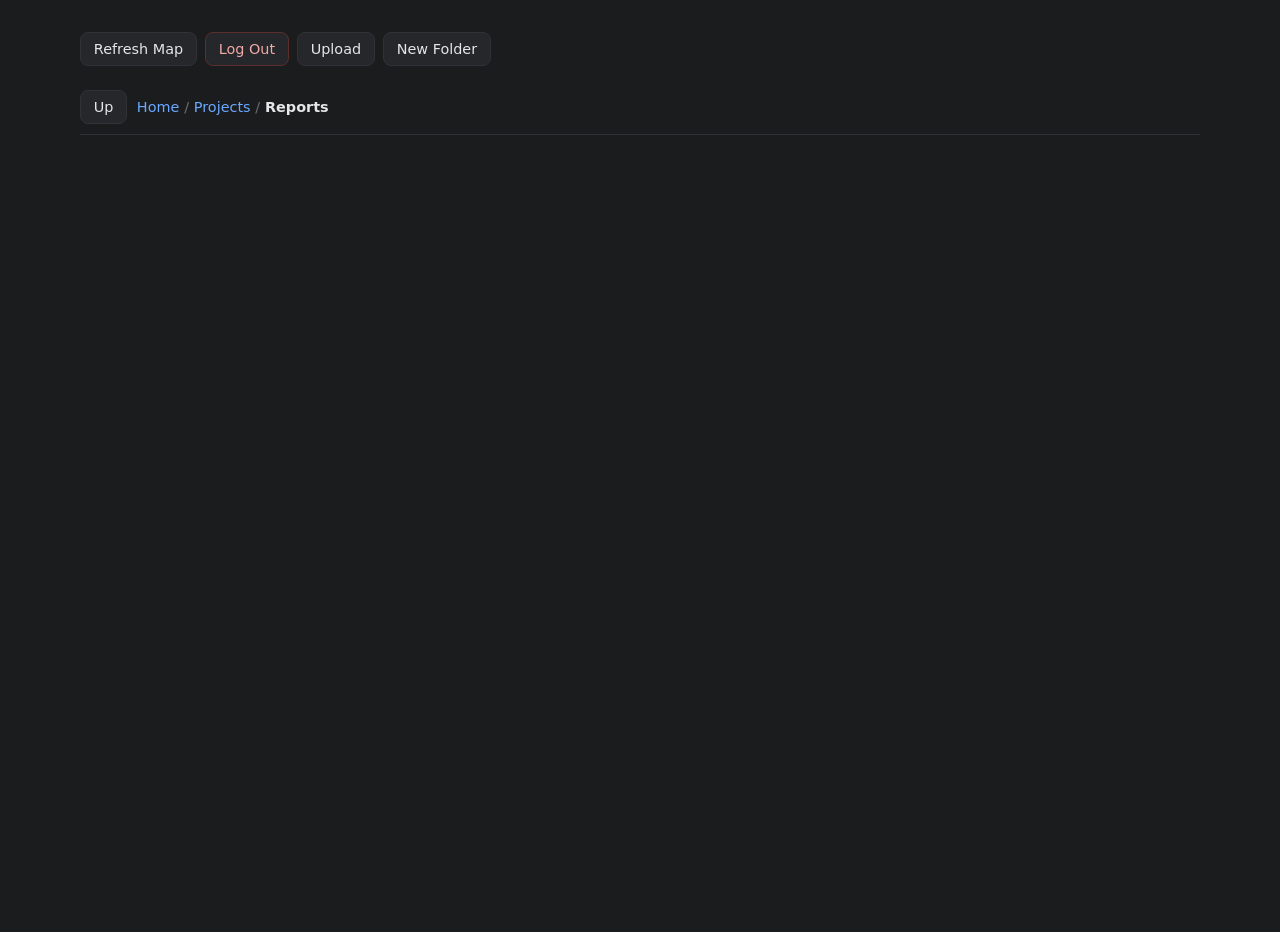
==== commit dcbd4708: "added drag'n drop upload" ====
--- a/client/src-frontend/app.html
+++ b/client/src-frontend/app.html
@@ -8,13 +8,10 @@
 
     <section id="app-view">
       <div class="controls">
-        <button id="run-btn">Run Task</button>
-        <button id="greet-btn">Greet</button>
         <button id="refresh-btn">Refresh Map</button>
         <button id="logout-btn">Log Out</button>
         <button id="upload-btn">Upload</button>
         <button id="new-folder-btn">New Folder</button>
-        <button id="tracker-btn">Track-debug</button>
       </div>
       <div id="map-view">
         <div id="nav-bar">
